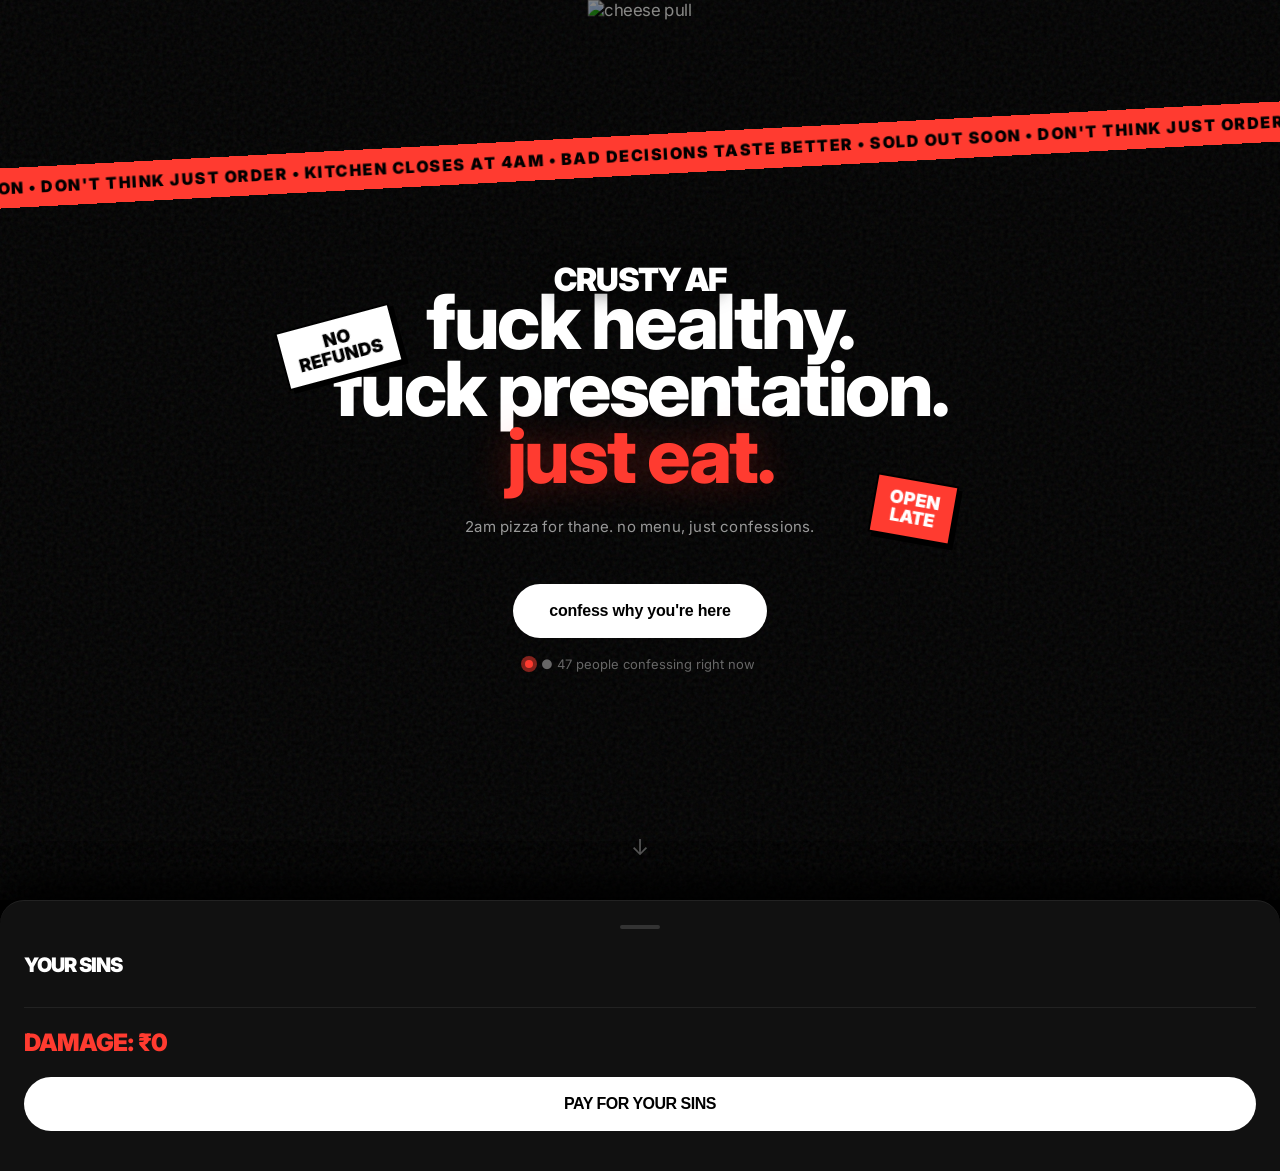
==== menu.html @ fcad0323 "Add files via upload" ====
<!DOCTYPE html>
<html lang="en">
<head>
<meta charset="UTF-8">
<meta name="viewport" content="width=device-width, initial-scale=1, maximum-scale=1, user-scalable=no">
<title>CRUSTY AF — 2am pizza confessional</title>
<link rel="stylesheet" href="style.css">
</head>
<body>
<div class="app" id="app">
  <!-- HERO -->
  <section id="hero">
    <div class="marquee-container">
      <div class="marquee-content">
        SOLD OUT SOON • DON'T THINK JUST ORDER • KITCHEN CLOSES AT 4AM • BAD DECISIONS TASTE BETTER • SOLD OUT SOON • DON'T THINK JUST ORDER • KITCHEN CLOSES AT 4AM • BAD DECISIONS TASTE BETTER •
      </div>
    </div>
    <div class="hero-bg">
      <!-- Dark moody background pizza shot -->
      <img src="assets/images/pizza-cheesy-chaos.jpg" alt="cheese pull">
      <div class="hero-gradient"></div>
      <div class="grain"></div>
    </div>
    <div class="hero-content">
      <div class="logo">CRUSTY AF</div>
      <div class="headline">
        <div>fuck healthy.</div>
        <div>fuck presentation.</div>
        <div>just eat.</div>
      </div>
      <div class="sub">2am pizza for thane. no menu, just confessions.</div>
      <button class="cta" id="cta">confess why you're here</button>
      <div class="live"><span class="dot"></span><span>● <span id="live-count">47</span> people confessing right now</span></div>
      
      <!-- Stickers -->
      <div class="sticker" id="sticker1">NO<br>REFUNDS</div>
      <div class="sticker" id="sticker2">OPEN<br>LATE</div>
    </div>
    <div class="scroll" id="scrollHint">↓</div>
    <div class="fomo-ticker" id="fomoTicker"></div>
  </section>

  <!-- CONFESSIONAL -->
  <section id="confessional" aria-hidden="true">
    <div class="conf-header">
      <button class="back" id="backBtn" aria-label="Back">←</button>
      <div class="conf-logo">CRUSTY AF</div>
      <div class="conf-meta">
        <div id="clock">2:37 AM</div>
        <button class="cart-btn" id="cartBtn">🍕 <span id="cart-count">0</span></button>
      </div>
    </div>
    <div class="conf-body">
      <div class="conf-inner">
        <!-- STEP 1 -->
        <div class="step" id="step1">
          <div class="step-label">STEP 1 — CONFESS</div>
          <h2 class="step-title">why the fuck are you up?</h2>
          <p class="step-sub">No judgment. We cook based on your damage, not a menu.</p>
          <div class="confession-grid" id="confessGrid">
            <button class="confess-btn" data-confess="high">high af 🌿<span>munchies level: critical</span></button>
            <button class="confess-btn" data-confess="heartbroken">broke up / heartbroken 💔<span>needs cheese therapy</span></button>
            <button class="confess-btn" data-confess="drunk">drunk munchies 🍺<span>spicy + greasy = perfect</span></button>
            <button class="confess-btn" data-confess="work">fucked up day at work 💻<span>revenge eating</span></button>
            <button class="confess-btn" data-confess="sleep">can't sleep 😵💫<span>3am doomscroll</span></button>
            <button class="confess-btn" data-confess="gym">starving after gym 🏋️<span>protein? nah, pizza</span></button>
            <button class="confess-btn" data-confess="studying">studying till 2am 📚<span>brain fuel</span></button>
            <button class="confess-btn" data-confess="bored">just bored 🥱<span>thane is dead rn</span></button>
          </div>
        </div>

        <!-- STEP 2 -->
        <div class="step" id="step2" style="display:none; opacity:0; transform:translateY(20px);">
          <div class="step-label">STEP 2 — WE HEARD YOU</div>
          <div class="pizzas-head">
            <h2 class="step-title" id="step2title" style="margin:0; font-size:clamp(28px,5vw,40px);">for your situation:</h2>
            <button class="back-to-confess" id="backToConfess">← change confession</button>
          </div>
          <p class="step-sub" id="step2sub">Handpicked. No healthy shit.</p>
          <div class="pizza-grid" id="pizzaGrid"></div>
        </div>
      </div>
    </div>
  </section>
</div>

<!-- Toast -->
<div class="toast" id="toast">added to cart — we don't judge</div>

<!-- CART DRAWER -->
<div class="cart-overlay" id="cartOverlay"></div>
<div class="cart-drawer" id="cartDrawer">
  <div class="cart-drawer-handle"></div>
  <h3>YOUR SINS</h3>
  <div class="cart-drawer-items" id="cartItemsList"></div>
  <div class="cart-drawer-footer">
    <div class="cart-total">DAMAGE: <span id="cartTotalAmt">₹0</span></div>
    <button class="pay-btn" onclick="alert('Checkout integration pending')">PAY FOR YOUR SINS</button>
  </div>
</div>

<script src="script.js"></script>
</body>
</html>
---- style.css ----
@import url('https://fonts.googleapis.com/css2?family=Inter:wght@500;600;700;800;900&display=swap');

* { margin:0; padding:0; box-sizing:border-box; }
html, body { height:100%; overscroll-behavior:none; }
body {
  background:#000;
  color:#fff;
  font-family: 'Inter', -apple-system, BlinkMacSystemFont, "SF Pro Display", "Helvetica Neue", Helvetica, Arial, sans-serif;
  -webkit-font-smoothing: antialiased;
  overflow:hidden;
  touch-action: manipulation;
}

.app { position:relative; width:100vw; height:100dvh; overflow:hidden; }

/* HERO */
#hero {
  position:absolute; inset:0; z-index:1;
  display:flex; flex-direction:column; align-items:center; justify-content:center;
  text-align:center; padding:24px;
  transition: transform .7s cubic-bezier(.16,1,.3,1), opacity .7s cubic-bezier(.16,1,.3,1);
  will-change: transform, opacity;
}
.hero-bg { position:absolute; inset:0; overflow:hidden; }
.hero-bg img { width:100%; height:100%; object-fit:cover; object-position:center 40%; transform:scale(1.05); filter: brightness(0.85) contrast(1.4) saturate(1.6) sepia(0.1); }
.hero-gradient { position:absolute; inset:0; background:radial-gradient(circle at center 40%, rgba(0,0,0,0) 0%, rgba(0,0,0,0.6) 60%, #000 100%), linear-gradient(to bottom, rgba(0,0,0,0.1) 0%, rgba(0,0,0,0.8) 65%, #000 100%); }
.grain { position:absolute; inset:0; opacity:.08; mix-blend-mode:screen; pointer-events:none; background-image:url("data:image/svg+xml,%3Csvg viewBox='0 0 256 256' xmlns='http://www.w3.org/2000/svg'%3E%3Cfilter id='noise'%3E%3CfeTurbulence type='fractalNoise' baseFrequency='0.9' numOctaves='4' stitchTiles='stitch'/%3E%3C/filter%3E%3Crect width='100%25' height='100%25' filter='url(%23noise)'/%3E%3C/svg%3E"); }

.hero-content { position:relative; z-index:2; width:100%; max-width:900px; display:flex; flex-direction:column; align-items:center; }
.logo { position:absolute; top:32px; left:50%; transform:translateX(-50%); font-size:clamp(24px,4vw,32px); font-weight:900; letter-spacing:-1px; color:#fff; text-shadow:0 2px 20px rgba(0,0,0,.8); cursor:pointer; z-index:50; }

.headline { margin-top:clamp(60px,10vh,0px); font-size:clamp(42px,9.5vw,76px); font-weight:800; line-height:.88; letter-spacing:-2.5px; text-transform:lowercase; }
.headline div { opacity:0; transform:translateY(20px); animation:rise .8s cubic-bezier(.16,1,.3,1) forwards; }
.headline div:nth-child(1){ animation-delay:.1s }
.headline div:nth-child(2){ animation-delay:.2s }
.headline div:nth-child(3){ animation-delay:.3s; color:#FF3B30; text-shadow:0 0 40px rgba(255,59,48,.3); }
@keyframes rise { to { opacity:1; transform:translateY(0) } }

.sub { font-size:15px; color:#999; margin-top:28px; letter-spacing:.2px; opacity:0; animation:fade .8s .5s forwards; }
@keyframes fade { to { opacity:1 } }

.cta {
  margin-top:48px; padding:18px 36px; background:#fff; color:#000; font-weight:700; font-size:16px;
  border-radius:30px; border:none; cursor:pointer; letter-spacing:-.2px;
  transition:transform .25s cubic-bezier(.16,1,.3,1), box-shadow .25s, background .2s;
  opacity:0; animation:fade .8s .6s forwards; box-shadow:0 0 0 rgba(255,255,255,0);
  -webkit-tap-highlight-color:transparent;
}
.cta:hover { transform:scale(1.05); box-shadow:0 8px 24px rgba(255,255,255,.2); }
.cta:active { transform:scale(.98); }

.live { display:flex; align-items:center; gap:8px; margin-top:18px; font-size:13px; color:#666; opacity:0; animation:fade .8s .7s forwards; }
.dot { width:8px; height:8px; background:#FF3B30; border-radius:50%; position:relative; }
.dot::after { content:''; position:absolute; inset:-4px; border-radius:50%; background:#FF3B30; opacity:.5; animation:pulse 2s infinite; }
@keyframes pulse { 0%,100%{ transform:scale(1); opacity:.5 } 50%{ transform:scale(1.8); opacity:0 } }

.scroll { position:absolute; bottom:28px; left:50%; transform:translateX(-50%); color:#555; font-size:22px; animation:bounce 2s infinite; cursor:pointer; padding:12px; }
@keyframes bounce { 0%,20%,50%,80%,100%{ transform:translateX(-50%) translateY(0) } 40%{ transform:translateX(-50%) translateY(-10px) } 60%{ transform:translateX(-50%) translateY(-5px) } }

@media (max-width:640px){
  .headline { font-size:clamp(40px,11vw,56px); letter-spacing:-1.8px; }
  .cta { width:100%; max-width:320px; }
  .logo { top:24px; }
}

/* CONFESSIONAL */
#confessional {
  position:absolute; inset:0; z-index:10; background:#000;
  transform:translateY(100%); transition:transform .75s cubic-bezier(.16,1,.3,1);
  will-change:transform; display:flex; flex-direction:column; height:100dvh;
  border-top-left-radius:24px; border-top-right-radius:24px; overflow:hidden;
  box-shadow:0 -10px 40px rgba(0,0,0,.8);
}
#confessional.active { transform:translateY(0); }
.app.confessional-open #hero { transform:scale(.95); opacity:.35; pointer-events:none; }

.conf-header {
  display:flex; align-items:center; justify-content:space-between; padding:14px 16px;
  background:rgba(5,5,5,.8); backdrop-filter:blur(20px) saturate(180%); -webkit-backdrop-filter:blur(20px) saturate(180%);
  border-bottom:1px solid #141414; position:sticky; top:0; z-index:5;
}
.back {
  width:40px; height:40px; display:grid; place-items:center; border-radius:50%;
  background:#0f0f0f; border:1px solid #1f1f1f; color:#aaa; font-size:20px; cursor:pointer;
  transition:all .2s; -webkit-tap-highlight-color:transparent;
}
.back:hover { background:#1a1a1a; color:#fff; border-color:#2a2a2a; transform:scale(1.05); }
.back:active { transform:scale(.95); }

.conf-logo { position:absolute; left:50%; transform:translateX(-50%); font-weight:900; font-size:18px; letter-spacing:-.5px; cursor:pointer; z-index:50; }

.conf-meta { display:flex; align-items:center; gap:12px; }
#clock { font-size:13px; color:#777; font-variant-numeric:tabular-nums; min-width:64px; text-align:right; }
.cart-btn {
  background:#111; border:1px solid #222; color:#fff; padding:8px 14px; border-radius:20px;
  font-size:13px; font-weight:600; cursor:pointer; display:flex; align-items:center; gap:6px;
  transition:all .2s; -webkit-tap-highlight-color:transparent;
}
.cart-btn:hover { background:#1c1c1c; border-color:#333; }
.cart-btn:active { transform:scale(.96); }

.conf-body {
  flex:1; overflow-y:auto; overflow-x:hidden; -webkit-overflow-scrolling:touch;
  padding:32px 20px 100px;
}
.conf-inner { max-width:1000px; margin:0 auto; width:100%; }

.step { transition:opacity .35s ease, transform .35s ease; }
.step-label { font-size:11px; text-transform:uppercase; letter-spacing:1.2px; color:#FF3B30; font-weight:800; margin-bottom:10px; }
.step-title { font-size:clamp(32px,6vw,52px); font-weight:800; line-height:.95; letter-spacing:-1.5px; margin-bottom:12px; }
.step-sub { color:#888; font-size:15px; margin-bottom:32px; line-height:1.4; }

.confession-grid { display:grid; grid-template-columns:repeat(2,1fr); gap:12px; }
@media (min-width:720px){ .confession-grid { grid-template-columns:repeat(3,1fr); } }
@media (min-width:1024px){ .confession-grid { grid-template-columns:repeat(4,1fr); } }

.confess-btn {
  background:#0a0a0a; border:1px solid #1c1c1c; color:#d4d4d4; padding:20px 18px; border-radius:18px;
  text-align:left; font-size:15.5px; font-weight:600; cursor:pointer; position:relative; overflow:hidden;
  transition:transform .2s, background .2s, border-color .2s, color .2s;
  line-height:1.25; -webkit-tap-highlight-color:transparent;
}
.confess-btn span { display:block; font-size:12.5px; color:#666; margin-top:6px; font-weight:500; }
.confess-btn:hover { background:#141414; border-color:#2a2a2a; transform:translateY(-2px); color:#fff; }
.confess-btn:active { transform:translateY(0) scale(.98); }
.confess-btn::after { content:''; position:absolute; inset:0; background:radial-gradient(400px circle at var(--x,50%) var(--y,50%), rgba(255,255,255,.08), transparent 40%); opacity:0; transition:opacity .3s; pointer-events:none; }
.confess-btn:hover::after { opacity:1; }

/* PIZZAS */
.pizzas-head { display:flex; align-items:center; justify-content:space-between; gap:16px; margin-bottom:20px; flex-wrap:wrap; }
.back-to-confess { background:none; border:1px solid #222; color:#999; padding:8px 14px; border-radius:20px; font-size:13px; cursor:pointer; transition:all .2s; }
.back-to-confess:hover { border-color:#444; color:#fff; }

.pizza-grid { display:grid; gap:18px; grid-template-columns:1fr; }
@media (min-width:720px){ .pizza-grid { grid-template-columns:repeat(2,1fr); } }

.menu-section-label {
  grid-column: 1 / -1; font-size: 20px; font-weight: 900; letter-spacing: -1px;
  color: #fff; margin-top: 16px; margin-bottom: 8px; text-transform: uppercase;
  border-bottom: 2px solid #222; padding-bottom: 6px;
  transition: opacity .4s ease;
}

.pizza-card {
  background:linear-gradient(180deg, #111, #0a0a0a); border:1px solid #1f1f1f; border-radius:24px; overflow:hidden;
  transition:transform .35s cubic-bezier(.16,1,.3,1), border-color .3s, box-shadow .3s; cursor:pointer;
  will-change:transform; -webkit-tap-highlight-color:transparent;
}
.pizza-card:hover { transform:translateY(-6px); border-color:#FF3B30; box-shadow:0 20px 50px rgba(255,59,48,.15); }
.pizza-img { position:relative; aspect-ratio:4/3; overflow:hidden; background:#000; }
.pizza-img img { width:100%; height:100%; object-fit:cover; transition:transform .7s cubic-bezier(.16,1,.3,1); }
.pizza-card:hover .pizza-img img { transform:scale(1.06); }
.pizza-tag { position:absolute; top:12px; left:12px; background:rgba(0,0,0,.7); backdrop-filter:blur(10px); padding:6px 10px; border-radius:12px; font-size:11px; font-weight:700; letter-spacing:.5px; text-transform:uppercase; color:#FF3B30; border:1px solid rgba(255,59,48,.3); }
.pizza-info { padding:18px 18px 20px; }
.pizza-name { font-weight:800; font-size:20px; letter-spacing:-.5px; margin-bottom:4px; }
.pizza-desc { color:#999; font-size:14px; line-height:1.4; margin-bottom:16px; min-height:38px; }
.pizza-foot { display:flex; align-items:center; justify-content:space-between; }
.pizza-price { font-weight:700; font-size:18px; letter-spacing:-.3px; }
.pizza-price span { color:#666; font-size:13px; font-weight:500; margin-left:4px; }
.add-btn { background:#fff; color:#000; border:none; padding:10px 18px; border-radius:999px; font-weight:900; font-size:14px; cursor:pointer; transition:all .2s cubic-bezier(.16,1,.3,1); }
.add-btn:hover { transform:scale(1.08); box-shadow:0 4px 16px rgba(255,255,255,.15); }
.add-btn:active { transform:scale(.96); }
.add-btn.added { background:#00FF66; color:#000; box-shadow:0 0 20px rgba(0,255,102,.5); transform:scale(1.1); pointer-events:none; }

.toast {
  position:fixed; bottom:24px; left:50%; transform:translateX(-50%) translateY(250%); z-index:100;
  background:#fff; color:#000; padding:14px 22px; border-radius:24px; font-weight:700; font-size:14.5px;
  box-shadow:0 12px 40px rgba(0,0,0,.6); transition:transform .5s cubic-bezier(.16,1,.3,1), opacity .5s; white-space:nowrap;
  opacity:0; pointer-events:none;
}
.toast.show { transform:translateX(-50%) translateY(0); opacity:1; pointer-events:auto; }

/* Scrollbar hide */
.conf-body::-webkit-scrollbar { display:none; }
.conf-body { scrollbar-width:none; }

/* --- GEN Z UPGRADES --- */

/* Marquee */
.marquee-container {
  position: absolute; top: 15%; left: -10%; width: 120%;
  background: #FF3B30; color: #000; padding: 10px 0;
  transform: rotate(-3deg); z-index: 3; overflow: hidden;
  pointer-events: none;
}
.marquee-content {
  display: inline-block; white-space: nowrap; font-weight: 900;
  font-size: 16px; letter-spacing: 1.5px;
  animation: marqueeScroll 15s linear infinite;
}
@keyframes marqueeScroll { 0% { transform: translateX(0); } 100% { transform: translateX(-50%); } }

/* Stickers */
.sticker {
  position: absolute; background: #fff; color: #000; font-weight: 900;
  font-size: 18px; line-height: 1; padding: 10px 14px; text-transform: uppercase;
  border: 2px solid #000; box-shadow: 4px 4px 0 #000; cursor: grab;
  user-select: none; z-index: 4; touch-action: none;
}
.sticker:active { cursor: grabbing; box-shadow: 2px 2px 0 #000; }
#sticker1 { top: 20%; left: 10%; transform: rotate(-15deg); }
#sticker2 { bottom: 30%; right: 15%; transform: rotate(10deg); background: #FF3B30; color:#fff; }

/* Ticker */
.fomo-ticker {
  position: absolute; bottom: 80px; left: 50%; transform: translateX(-50%) translateY(20px);
  background: rgba(15,15,15,0.85); backdrop-filter: blur(10px); border: 1px solid #333;
  padding: 10px 16px; border-radius: 12px; font-size: 13px; font-weight: 600; color: #ccc;
  opacity: 0; pointer-events: none; transition: all 0.5s cubic-bezier(.16,1,.3,1);
  white-space: nowrap; z-index: 10;
}
.fomo-ticker.show { transform: translateX(-50%) translateY(0); opacity: 1; }
.fomo-ticker strong { color: #fff; }

/* Easter Egg Glitch */
.glitch-active { animation: glitchBody 0.3s infinite; }
@keyframes glitchBody {
  0% { filter: invert(0) hue-rotate(0deg); transform: translate(2px, 2px); }
  50% { filter: invert(1) hue-rotate(180deg) contrast(2); transform: translate(-2px, -2px); }
  100% { filter: invert(0) hue-rotate(0deg); transform: translate(0, 0); }
}

/* Cart Drawer */
.cart-overlay {
  position: absolute; inset:0; z-index: 100; background: rgba(0,0,0,0.7);
  backdrop-filter: blur(5px); opacity: 0; pointer-events: none; transition: opacity 0.4s;
}
.cart-overlay.active { opacity: 1; pointer-events: auto; }
.cart-drawer {
  position: absolute; bottom: 0; left: 0; width: 100%; z-index: 101;
  background: #111; border-top-left-radius: 24px; border-top-right-radius: 24px;
  padding: 24px 24px 40px; transform: translateY(100%); transition: transform 0.5s cubic-bezier(.16,1,.3,1);
  box-shadow: 0 -10px 40px rgba(0,0,0,0.8); border-top: 1px solid #222; max-height: 80vh; display: flex; flex-direction: column;
}
.cart-drawer.active { transform: translateY(0); }
.cart-drawer-handle { width: 40px; height: 4px; background: #333; border-radius: 2px; margin: 0 auto 24px; }
.cart-drawer h3 { font-size: 20px; font-weight: 900; letter-spacing: -1px; margin-bottom: 20px; color: #fff; }
.cart-drawer-items { flex: 1; overflow-y: auto; }
.cart-item-row { display: flex; justify-content: space-between; align-items: center; margin-bottom: 14px; font-size: 15px; color: #ccc; }
.cart-item-row strong { color: #fff; font-weight: 700; }
.cart-drawer-footer { border-top: 1px solid #222; padding-top: 20px; margin-top: 10px; }
.cart-total { font-size: 24px; font-weight: 900; letter-spacing: -1px; margin-bottom: 20px; color: #FF3B30; }
.pay-btn { width: 100%; background: #fff; color: #000; font-weight: 900; font-size: 16px; border-radius: 30px; padding: 18px; border: none; cursor: pointer; transition: transform 0.2s; letter-spacing: -0.5px; }
.pay-btn:hover { transform: scale(1.02); }
.pay-btn:active { transform: scale(0.98); }
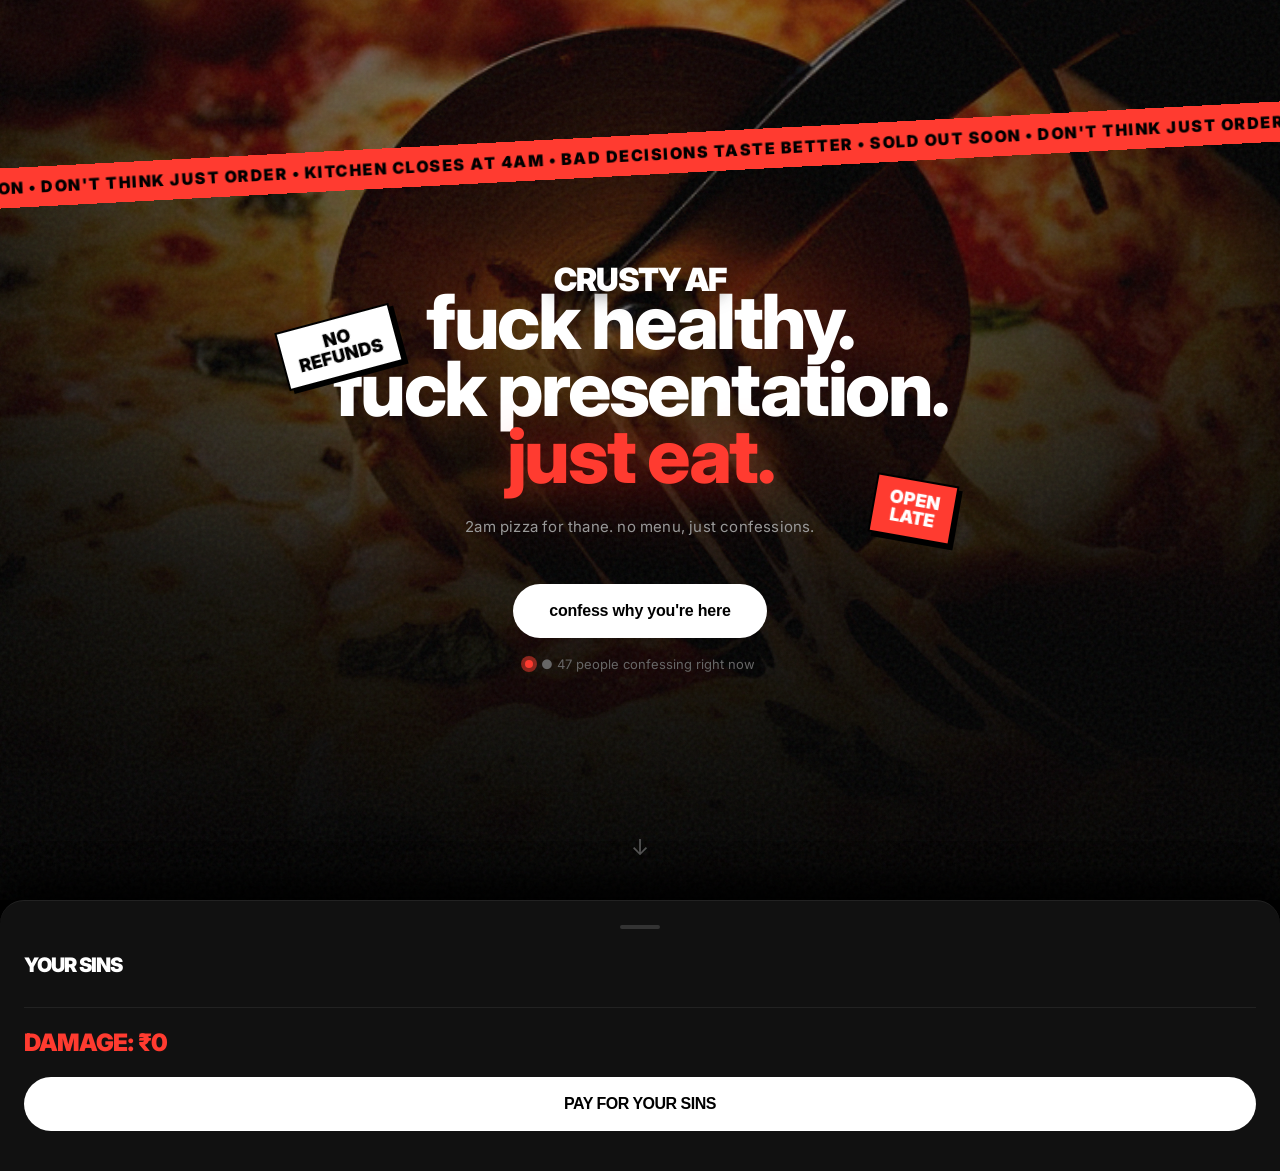
==== commit 7bc4d4dc: "Update menu.html" ====
--- a/menu.html
+++ b/menu.html
@@ -17,7 +17,7 @@
     </div>
     <div class="hero-bg">
       <!-- Dark moody background pizza shot -->
-      <img src="assets/images/pizza-cheesy-chaos.jpg" alt="cheese pull">
+      <img src="pizza-cheesy-chaos.jpg" alt="cheese pull">
       <div class="hero-gradient"></div>
       <div class="grain"></div>
     </div>
